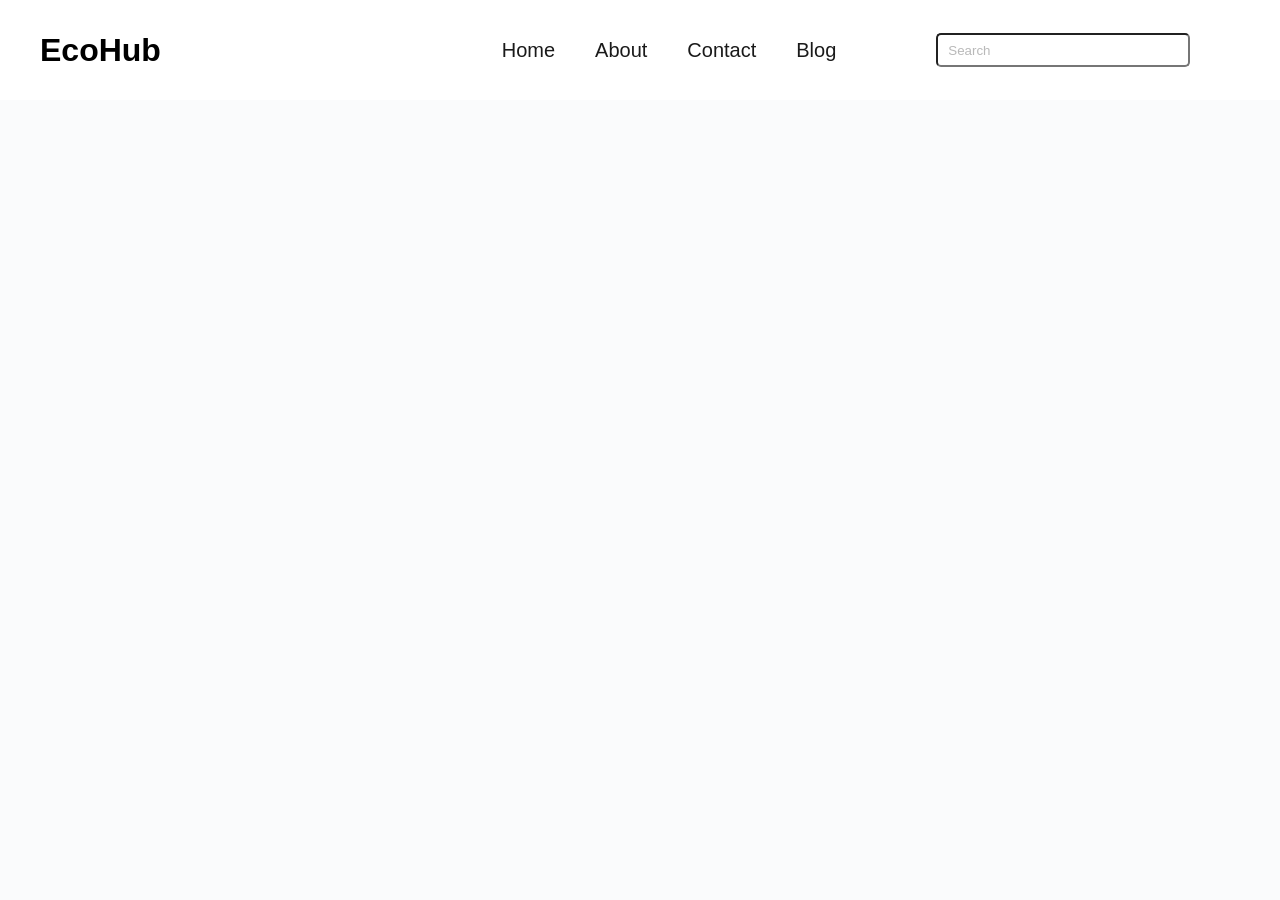
==== blog.html @ 10dca591 "updated blog page" ====
<!DOCTYPE html>
<html lang="en">
<head>
    <meta charset="UTF-8">
    <meta name="viewport" content="width=device-width, initial-scale=1.0">
    <title>Home</title>
    <link rel="stylesheet" href="blog.css">
</head>
<body>
    <header>
    <div class="logo"><h1>EcoHub</h1></div>
    <div class="links"><ul class="nav-links">
            <li><a href="index.html">Home</a></li>
            <li><a href="about.html">About</a></li>
            <li><a href="contact.html">Contact</a></li>
            <li><a href="blog.html">Blog</a></li>
        </ul>
        <input type="text" placeholder="Search">
    </div>

        
    </header>
</body>
</html>
---- blog.css ----
*{
    padding: 0;
    margin: 0;
}
body{
    background-color: #FAFBFC;
    font-family: Arial, sans-serif;
}
header{
    height: 100px;
    display: flex;
    flex-direction: row;
    justify-content: center;
    align-items: center;
    Background: #FFFFFF;
    color: #1E293B;
    text-align: center;
}
header .logo{
    height: 100%;
    width: 30%;
    display: flex;
    justify-content: start;
    align-items: center;
    padding-left: 40px;
    color: #000000;
}
header .logo:hover{
    color: #D4AF37;
}
header .links{
    height: 100%;
    width: 70%;
    display:flex;
    justify-content: center;
    align-items: center;
}
.nav-links{
    display: flex;
    flex-direction: row;
    justify-content: start;
    align-items: center;   
    list-style: none;
    gap: 40px;
    padding-right: 100px;
}
.nav-links a{
    font-size: 20px;
    color: #1A1A1A;
    text-decoration: none;
}
.nav-links a:hover{
    color: #D4AF37;
}
.links input{
    height: 30px;
    width: 250px;
    border-radius: 5px;
}
.links input::placeholder{
    padding-left: 10px;
    opacity: 0.5;
}
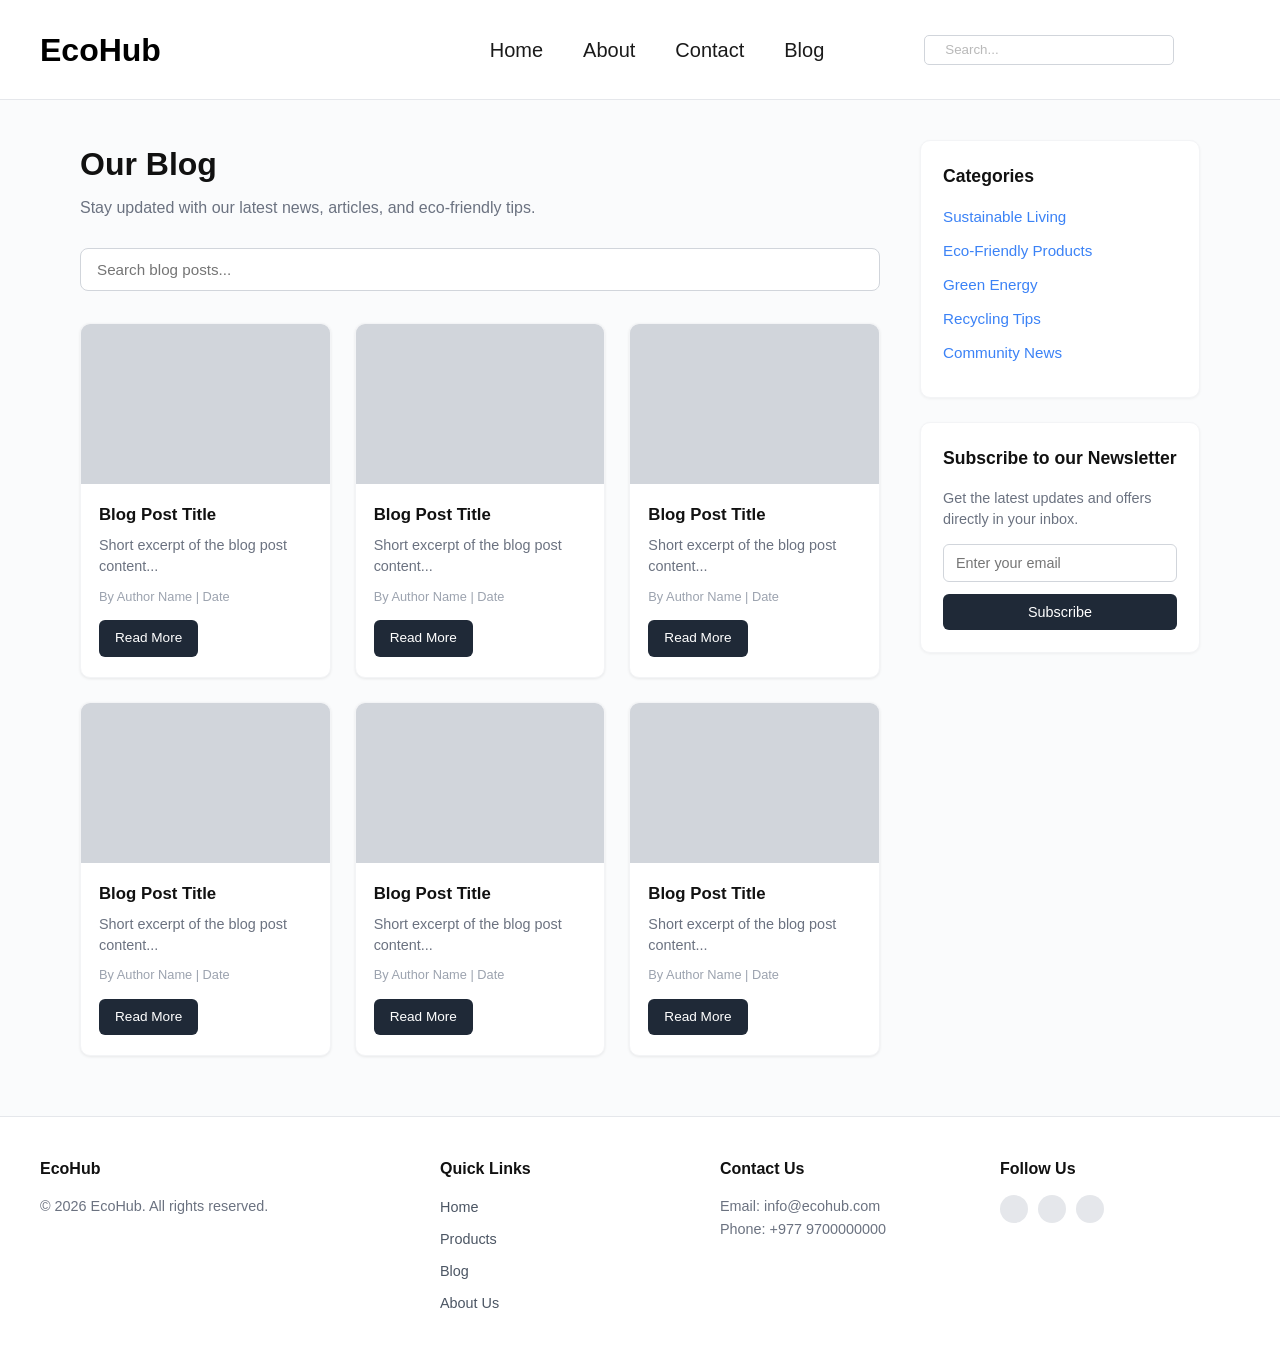
==== commit 6405f140: "updated blog page" ====
--- a/blog.html
+++ b/blog.html
@@ -3,22 +3,167 @@
 <head>
     <meta charset="UTF-8">
     <meta name="viewport" content="width=device-width, initial-scale=1.0">
-    <title>Home</title>
+    <title>EcoHub - Our Blog</title>
     <link rel="stylesheet" href="blog.css">
 </head>
 <body>
+
+    <!-- ========== YOUR NAVIGATION BAR ========== -->
     <header>
-    <div class="logo"><h1>EcoHub</h1></div>
-    <div class="links"><ul class="nav-links">
-            <li><a href="index.html">Home</a></li>
-            <li><a href="about.html">About</a></li>
-            <li><a href="contact.html">Contact</a></li>
-            <li><a href="blog.html">Blog</a></li>
-        </ul>
-        <input type="text" placeholder="Search">
-    </div>
+        <div class="logo"><h1>EcoHub</h1></div>
+        <div class="links">
+            <ul class="nav-links">
+                <li><a href="index.html">Home</a></li>
+                <li><a href="about.html">About</a></li>
+                <li><a href="contact.html">Contact</a></li>
+                <li><a href="blog.html">Blog</a></li>
+            </ul>
+            <input type="text" placeholder="Search...">
+            <div class="nav-icons">
+                <span class="icon-circle"></span>
+                <span class="icon-circle"></span>
+            </div>
+        </div>
+    </header>
 
-        
-    </header>
+    <!-- ========== MAIN CONTENT ========== -->
+    <main class="container">
+        <!-- Left Column: Blog Posts -->
+        <section class="blog-section">
+            <div class="blog-header">
+                <h1>Our Blog</h1>
+                <p>Stay updated with our latest news, articles, and eco-friendly tips.</p>
+            </div>
+
+            <input type="text" class="blog-search" placeholder="Search blog posts...">
+
+            <div class="blog-grid">
+                <!-- Card 1 -->
+                <article class="blog-card">
+                    <div class="card-image"></div>
+                    <div class="card-body">
+                        <h3>Blog Post Title</h3>
+                        <p>Short excerpt of the blog post content...</p>
+                        <div class="card-meta">By Author Name | Date</div>
+                        <a href="#" class="read-more">Read More</a>
+                    </div>
+                </article>
+
+                <!-- Card 2 -->
+                <article class="blog-card">
+                    <div class="card-image"></div>
+                    <div class="card-body">
+                        <h3>Blog Post Title</h3>
+                        <p>Short excerpt of the blog post content...</p>
+                        <div class="card-meta">By Author Name | Date</div>
+                        <a href="#" class="read-more">Read More</a>
+                    </div>
+                </article>
+
+                <!-- Card 3 -->
+                <article class="blog-card">
+                    <div class="card-image"></div>
+                    <div class="card-body">
+                        <h3>Blog Post Title</h3>
+                        <p>Short excerpt of the blog post content...</p>
+                        <div class="card-meta">By Author Name | Date</div>
+                        <a href="#" class="read-more">Read More</a>
+                    </div>
+                </article>
+
+                <!-- Card 4 -->
+                <article class="blog-card">
+                    <div class="card-image"></div>
+                    <div class="card-body">
+                        <h3>Blog Post Title</h3>
+                        <p>Short excerpt of the blog post content...</p>
+                        <div class="card-meta">By Author Name | Date</div>
+                        <a href="#" class="read-more">Read More</a>
+                    </div>
+                </article>
+
+                <!-- Card 5 -->
+                <article class="blog-card">
+                    <div class="card-image"></div>
+                    <div class="card-body">
+                        <h3>Blog Post Title</h3>
+                        <p>Short excerpt of the blog post content...</p>
+                        <div class="card-meta">By Author Name | Date</div>
+                        <a href="#" class="read-more">Read More</a>
+                    </div>
+                </article>
+
+                <!-- Card 6 -->
+                <article class="blog-card">
+                    <div class="card-image"></div>
+                    <div class="card-body">
+                        <h3>Blog Post Title</h3>
+                        <p>Short excerpt of the blog post content...</p>
+                        <div class="card-meta">By Author Name | Date</div>
+                        <a href="#" class="read-more">Read More</a>
+                    </div>
+                </article>
+            </div>
+        </section>
+
+        <!-- Right Sidebar -->
+        <aside class="sidebar">
+            <!-- Categories -->
+            <div class="sidebar-box">
+                <h3>Categories</h3>
+                <ul class="categories">
+                    <li><a href="#">Sustainable Living</a></li>
+                    <li><a href="#">Eco-Friendly Products</a></li>
+                    <li><a href="#">Green Energy</a></li>
+                    <li><a href="#">Recycling Tips</a></li>
+                    <li><a href="#">Community News</a></li>
+                </ul>
+            </div>
+
+            <!-- Newsletter -->
+            <div class="sidebar-box newsletter">
+                <h3>Subscribe to our Newsletter</h3>
+                <p>Get the latest updates and offers directly in your inbox.</p>
+                <input type="email" placeholder="Enter your email">
+                <button type="button">Subscribe</button>
+            </div>
+        </aside>
+    </main>
+
+    <!-- ========== FOOTER ========== -->
+    <footer class="footer">
+        <div class="footer-content">
+            <div class="footer-col">
+                <h4>EcoHub</h4>
+                <p>© 2026 EcoHub. All rights reserved.</p>
+            </div>
+
+            <div class="footer-col">
+                <h4>Quick Links</h4>
+                <ul>
+                    <li><a href="index.html">Home</a></li>
+                    <li><a href="#">Products</a></li>
+                    <li><a href="blog.html">Blog</a></li>
+                    <li><a href="about.html">About Us</a></li>
+                </ul>
+            </div>
+
+            <div class="footer-col">
+                <h4>Contact Us</h4>
+                <p>Email: info@ecohub.com</p>
+                <p>Phone: +977 9700000000 </p>
+            </div>
+
+            <div class="footer-col">
+                <h4>Follow Us</h4>
+                <div class="social-icons">
+                    <span class="social-circle"></span>
+                    <span class="social-circle"></span>
+                    <span class="social-circle"></span>
+                </div>
+            </div>
+        </div>
+    </footer>
+
 </body>
 </html>
--- a/blog.css
+++ b/blog.css
@@ -1,21 +1,32 @@
 *{
     padding: 0;
     margin: 0;
-}
+    box-sizing: border-box;
+}
+
 body{
     background-color: #FAFBFC;
     font-family: Arial, sans-serif;
-}
+    color: #333;
+    line-height: 1.5;
+}
+
+/* ========== YOUR EXISTING HEADER STYLES ========== */
 header{
     height: 100px;
     display: flex;
     flex-direction: row;
     justify-content: center;
     align-items: center;
-    Background: #FFFFFF;
+    background: #FFFFFF;
     color: #1E293B;
     text-align: center;
-}
+    border-bottom: 1px solid #e5e7eb;
+    position: sticky;
+    top: 0;
+    z-index: 100;
+}
+
 header .logo{
     height: 100%;
     width: 30%;
@@ -25,9 +36,11 @@
     padding-left: 40px;
     color: #000000;
 }
+
 header .logo:hover{
     color: #D4AF37;
 }
+
 header .links{
     height: 100%;
     width: 70%;
@@ -35,6 +48,7 @@
     justify-content: center;
     align-items: center;
 }
+
 .nav-links{
     display: flex;
     flex-direction: row;
@@ -44,20 +58,324 @@
     gap: 40px;
     padding-right: 100px;
 }
+
 .nav-links a{
     font-size: 20px;
     color: #1A1A1A;
     text-decoration: none;
 }
+
 .nav-links a:hover{
     color: #D4AF37;
 }
+
 .links input{
     height: 30px;
     width: 250px;
     border-radius: 5px;
-}
+    border: 1px solid #d1d5db;
+    padding-left: 10px;
+    outline: none;
+}
+
 .links input::placeholder{
     padding-left: 10px;
     opacity: 0.5;
+}
+
+/* ========== MAIN LAYOUT ========== */
+.container {
+    max-width: 1200px;
+    margin: 0 auto;
+    padding: 40px 40px 60px;
+    display: grid;
+    grid-template-columns: 1fr 280px;
+    gap: 40px;
+}
+
+/* ========== BLOG HEADER ========== */
+.blog-header h1 {
+    font-size: 2rem;
+    font-weight: 700;
+    margin-bottom: 8px;
+    color: #111;
+}
+
+.blog-header p {
+    color: #6b7280;
+    margin-bottom: 28px;
+    font-size: 1rem;
+}
+
+.blog-search {
+    width: 100%;
+    padding: 12px 16px;
+    border: 1px solid #d1d5db;
+    border-radius: 8px;
+    font-size: 0.95rem;
+    margin-bottom: 32px;
+    outline: none;
+    background: white;
+}
+
+.blog-search:focus {
+    border-color: #9ca3af;
+}
+
+/* ========== BLOG GRID ========== */
+.blog-grid {
+    display: grid;
+    grid-template-columns: repeat(3, 1fr);
+    gap: 24px;
+}
+
+.blog-card {
+    background: white;
+    border-radius: 10px;
+    overflow: hidden;
+    box-shadow: 0 1px 3px rgba(0, 0, 0, 0.08);
+    border: 1px solid #f3f4f6;
+    transition: transform 0.2s, box-shadow 0.2s;
+}
+
+.blog-card:hover {
+    transform: translateY(-3px);
+    box-shadow: 0 6px 16px rgba(0, 0, 0, 0.1);
+}
+
+.card-image {
+    width: 100%;
+    height: 160px;
+    background: #d1d5db;
+}
+
+.card-body {
+    padding: 18px 18px 20px;
+}
+
+.card-body h3 {
+    font-size: 1.05rem;
+    font-weight: 600;
+    margin-bottom: 8px;
+    color: #111;
+}
+
+.card-body p {
+    font-size: 0.9rem;
+    color: #6b7280;
+    margin-bottom: 10px;
+    line-height: 1.45;
+}
+
+.card-meta {
+    font-size: 0.8rem;
+    color: #9ca3af;
+    margin-bottom: 14px;
+}
+
+.read-more {
+    display: inline-block;
+    background: #1f2937;
+    color: white;
+    padding: 8px 16px;
+    border-radius: 6px;
+    font-size: 0.85rem;
+    font-weight: 500;
+    text-decoration: none;
+}
+
+.read-more:hover {
+    background: #111;
+}
+
+/* ========== SIDEBAR ========== */
+.sidebar {
+    display: flex;
+    flex-direction: column;
+    gap: 24px;
+}
+
+.sidebar-box {
+    background: white;
+    border-radius: 10px;
+    padding: 22px;
+    border: 1px solid #f3f4f6;
+    box-shadow: 0 1px 3px rgba(0, 0, 0, 0.05);
+}
+
+.sidebar-box h3 {
+    font-size: 1.1rem;
+    font-weight: 600;
+    margin-bottom: 16px;
+    color: #111;
+}
+
+.categories {
+    list-style: none;
+}
+
+.categories li {
+    margin-bottom: 10px;
+}
+
+.categories a {
+    color: #3b82f6;
+    text-decoration: none;
+    font-size: 0.95rem;
+}
+
+.categories a:hover {
+    text-decoration: underline;
+}
+
+.newsletter p {
+    font-size: 0.9rem;
+    color: #6b7280;
+    margin-bottom: 14px;
+    line-height: 1.45;
+}
+
+.newsletter input {
+    width: 100%;
+    padding: 10px 12px;
+    border: 1px solid #d1d5db;
+    border-radius: 6px;
+    font-size: 0.9rem;
+    margin-bottom: 12px;
+    outline: none;
+}
+
+.newsletter button {
+    width: 100%;
+    padding: 10px;
+    background: #1f2937;
+    color: white;
+    border: none;
+    border-radius: 6px;
+    font-size: 0.9rem;
+    font-weight: 500;
+    cursor: pointer;
+}
+
+.newsletter button:hover {
+    background: #111;
+}
+
+/* ========== FOOTER ========== */
+.footer {
+    background: white;
+    border-top: 1px solid #e5e7eb;
+    padding: 40px 40px 30px;
+}
+
+.footer-content {
+    max-width: 1200px;
+    margin: 0 auto;
+    display: grid;
+    grid-template-columns: 1.5fr 1fr 1fr 1fr;
+    gap: 40px;
+}
+
+.footer-col h4 {
+    font-size: 1rem;
+    font-weight: 600;
+    margin-bottom: 14px;
+    color: #111;
+}
+
+.footer-col p {
+    font-size: 0.9rem;
+    color: #6b7280;
+    line-height: 1.6;
+}
+
+.footer-col ul {
+    list-style: none;
+}
+
+.footer-col ul li {
+    margin-bottom: 8px;
+}
+
+.footer-col a {
+    color: #4b5563;
+    text-decoration: none;
+    font-size: 0.9rem;
+}
+
+.footer-col a:hover {
+    color: #111;
+}
+
+.social-icons {
+    display: flex;
+    gap: 10px;
+    margin-top: 8px;
+}
+
+.social-circle {
+    width: 28px;
+    height: 28px;
+    border-radius: 50%;
+    background: #e5e7eb;
+    display: inline-block;
+}
+
+/* ========== RESPONSIVE ========== */
+@media (max-width: 1024px) {
+    .container {
+        grid-template-columns: 1fr;
+    }
+
+    .blog-grid {
+        grid-template-columns: repeat(2, 1fr);
+    }
+
+    .footer-content {
+        grid-template-columns: 1fr 1fr;
+    }
+}
+
+@media (max-width: 640px) {
+    header {
+        height: auto;
+        padding: 15px 20px;
+        flex-wrap: wrap;
+    }
+
+    header .logo {
+        width: 100%;
+        padding-left: 0;
+        justify-content: center;
+    }
+
+    header .links {
+        width: 100%;
+        flex-direction: column;
+        gap: 15px;
+    }
+
+    .nav-links {
+        padding-right: 0;
+        gap: 20px;
+        flex-wrap: wrap;
+        justify-content: center;
+    }
+
+    .container {
+        padding: 24px 20px 40px;
+    }
+
+    .blog-grid {
+        grid-template-columns: 1fr;
+    }
+
+    .footer {
+        padding: 30px 20px;
+    }
+
+    .footer-content {
+        grid-template-columns: 1fr;
+        gap: 28px;
+    }
 }
